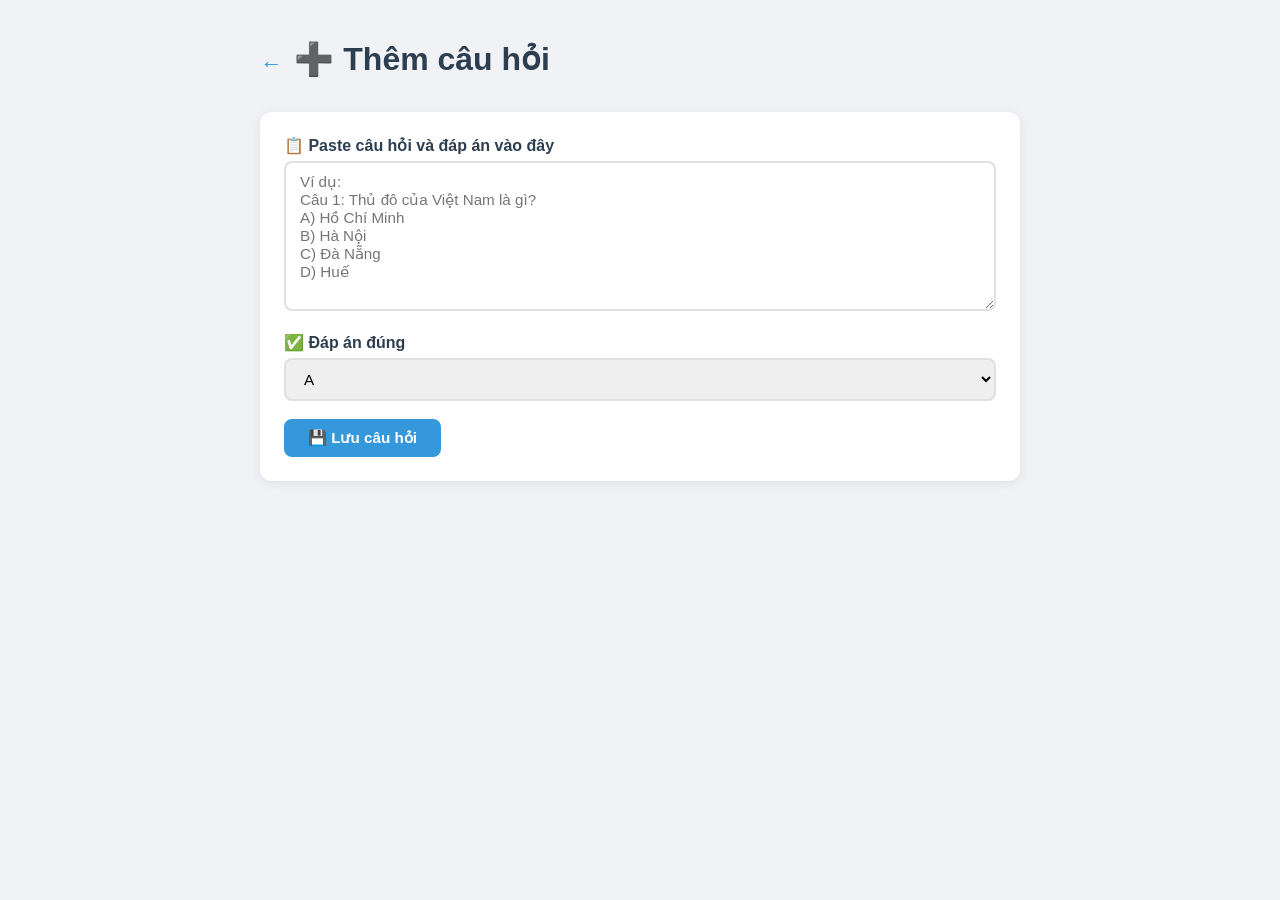
==== frontend/add-question.html @ f25af013 "first commit" ====
<!DOCTYPE html>
<html lang="vi">
<head>
    <meta charset="UTF-8">
    <meta name="viewport" content="width=device-width, initial-scale=1.0">
    <title>Quiz App - Thêm câu hỏi</title>
    <link rel="stylesheet" href="style.css">
</head>
<body>
    <div class="container">
        <div class="top-bar">
            <button class="back-btn" onclick="window.location.href='subject.html'">←</button>
            <h1>➕ Thêm câu hỏi</h1>
        </div>

        <div class="card">
            <div class="form-group">
                <label>📋 Paste câu hỏi và đáp án vào đây</label>
                <textarea id="rawText" placeholder="Ví dụ:
Câu 1: Thủ đô của Việt Nam là gì?
A) Hồ Chí Minh
B) Hà Nội
C) Đà Nẵng
D) Huế"></textarea>
            </div>

            <div class="form-group">
                <label>✅ Đáp án đúng</label>
                <select id="correctAnswer">
                    <option value="A">A</option>
                    <option value="B">B</option>
                    <option value="C">C</option>
                    <option value="D">D</option>
                </select>
            </div>

            <div class="btn-group">
                <button class="btn btn-primary" onclick="saveQuestion()">💾 Lưu câu hỏi</button>
            </div>
        </div>

        <!-- Hiện ra sau khi lưu thành công -->
        <div id="successBox" class="card" style="display:none; text-align:center">
            <p style="font-size:1.2rem; color:#27ae60; margin-bottom:16px">
                ✅ Đã lưu câu hỏi thành công!
            </p>
            <div class="btn-group" style="justify-content:center">
                <button class="btn btn-primary" onclick="addMore()">➕ Thêm câu tiếp</button>
                <button class="btn btn-success" onclick="window.location.href='subject.html'">
                    🔙 Quay về môn học
                </button>
            </div>
        </div>
    </div>

    <script>
        const API = 'http://localhost:8080/api';
        const subjectId = localStorage.getItem('subjectId');

        async function saveQuestion() {
            const rawText = document.getElementById('rawText').value.trim();
            const correctAnswer = document.getElementById('correctAnswer').value;

            if (!rawText) {
                alert('Vui lòng nhập câu hỏi!');
                return;
            }

            const res = await fetch(`${API}/questions`, {
                method: 'POST',
                headers: { 'Content-Type': 'application/json' },
                body: JSON.stringify({ subjectId, rawText, correctAnswer })
            });

            if (res.ok) {
                document.getElementById('rawText').value = '';
                document.getElementById('correctAnswer').value = 'A';
                document.getElementById('successBox').style.display = 'block';
                window.scrollTo(0, document.body.scrollHeight);
            } else {
                alert('Có lỗi xảy ra, vui lòng thử lại!');
            }
        }

        function addMore() {
            document.getElementById('successBox').style.display = 'none';
            document.getElementById('rawText').focus();
        }
    </script>
</body>
</html>
---- frontend/style.css ----
* {
    margin: 0;
    padding: 0;
    box-sizing: border-box;
}

body {
    font-family: 'Segoe UI', Tahoma, Geneva, Verdana, sans-serif;
    background: #f0f2f5;
    color: #333;
}

.container {
    max-width: 800px;
    margin: 40px auto;
    padding: 0 20px;
}

h1 {
    text-align: center;
    color: #2c3e50;
    margin-bottom: 10px;
    font-size: 2rem;
}

.subtitle {
    text-align: center;
    color: #7f8c8d;
    margin-bottom: 30px;
}

/* Card */
.card {
    background: white;
    border-radius: 12px;
    padding: 24px;
    box-shadow: 0 2px 12px rgba(0,0,0,0.08);
    margin-bottom: 20px;
}

/* Buttons */
.btn {
    display: inline-block;
    padding: 10px 24px;
    border: none;
    border-radius: 8px;
    cursor: pointer;
    font-size: 0.95rem;
    font-weight: 600;
    transition: all 0.2s;
    text-decoration: none;
}

.btn-primary {
    background: #3498db;
    color: white;
}

.btn-primary:hover {
    background: #2980b9;
    transform: translateY(-1px);
}

.btn-success {
    background: #2ecc71;
    color: white;
}

.btn-success:hover {
    background: #27ae60;
    transform: translateY(-1px);
}

.btn-warning {
    background: #f39c12;
    color: white;
}

.btn-warning:hover {
    background: #e67e22;
    transform: translateY(-1px);
}

.btn-danger {
    background: #e74c3c;
    color: white;
}

.btn-danger:hover {
    background: #c0392b;
    transform: translateY(-1px);
}

.btn-secondary {
    background: #95a5a6;
    color: white;
}

.btn-secondary:hover {
    background: #7f8c8d;
    transform: translateY(-1px);
}

/* Subject list */
.subject-list {
    display: grid;
    grid-template-columns: repeat(auto-fill, minmax(220px, 1fr));
    gap: 16px;
    margin-bottom: 24px;
}

.subject-card {
    background: white;
    border-radius: 12px;
    padding: 20px;
    box-shadow: 0 2px 12px rgba(0,0,0,0.08);
    cursor: pointer;
    transition: all 0.2s;
    text-align: center;
    border-left: 4px solid #3498db;
}

.subject-card:hover {
    transform: translateY(-3px);
    box-shadow: 0 6px 20px rgba(0,0,0,0.12);
}

.subject-card h3 {
    color: #2c3e50;
    font-size: 1.1rem;
}

/* Form */
.form-group {
    margin-bottom: 18px;
}

.form-group label {
    display: block;
    margin-bottom: 6px;
    font-weight: 600;
    color: #2c3e50;
}

.form-group input,
.form-group textarea,
.form-group select {
    width: 100%;
    padding: 10px 14px;
    border: 2px solid #e0e0e0;
    border-radius: 8px;
    font-size: 0.95rem;
    transition: border 0.2s;
    font-family: inherit;
}

.form-group input:focus,
.form-group textarea:focus,
.form-group select:focus {
    outline: none;
    border-color: #3498db;
}

.form-group textarea {
    resize: vertical;
    min-height: 150px;
}

/* Modal */
.modal-overlay {
    display: none;
    position: fixed;
    top: 0; left: 0;
    width: 100%; height: 100%;
    background: rgba(0,0,0,0.5);
    z-index: 100;
    justify-content: center;
    align-items: center;
}

.modal-overlay.active {
    display: flex;
}

.modal {
    background: white;
    border-radius: 12px;
    padding: 28px;
    width: 90%;
    max-width: 440px;
    box-shadow: 0 10px 40px rgba(0,0,0,0.2);
}

.modal h2 {
    margin-bottom: 18px;
    color: #2c3e50;
}

.modal .btn-group {
    display: flex;
    gap: 10px;
    margin-top: 16px;
}

/* Quiz */
.question-box {
    background: white;
    border-radius: 12px;
    padding: 28px;
    box-shadow: 0 2px 12px rgba(0,0,0,0.08);
    margin-bottom: 20px;
}

.question-text {
    font-size: 1.1rem;
    font-weight: 600;
    color: #2c3e50;
    margin-bottom: 20px;
    line-height: 1.6;
}

.options {
    display: flex;
    flex-direction: column;
    gap: 10px;
}

.option-btn {
    padding: 12px 18px;
    border: 2px solid #e0e0e0;
    border-radius: 8px;
    background: white;
    cursor: pointer;
    text-align: left;
    font-size: 0.95rem;
    transition: all 0.2s;
}

.option-btn:hover {
    border-color: #3498db;
    background: #ebf5fb;
}

.option-btn.correct {
    border-color: #2ecc71;
    background: #eafaf1;
    color: #27ae60;
    font-weight: 600;
}

.option-btn.wrong {
    border-color: #e74c3c;
    background: #fdedec;
    color: #c0392b;
}

.progress-bar {
    background: #e0e0e0;
    border-radius: 10px;
    height: 8px;
    margin-bottom: 20px;
}

.progress-fill {
    background: #3498db;
    height: 8px;
    border-radius: 10px;
    transition: width 0.3s;
}

.score-box {
    text-align: center;
    padding: 40px;
}

.score-box .score {
    font-size: 4rem;
    font-weight: 700;
    color: #3498db;
}

.score-box p {
    color: #7f8c8d;
    margin-top: 10px;
    font-size: 1.1rem;
}

.btn-group {
    display: flex;
    gap: 12px;
    flex-wrap: wrap;
}

.top-bar {
    display: flex;
    align-items: center;
    gap: 12px;
    margin-bottom: 24px;
}

.back-btn {
    background: none;
    border: none;
    font-size: 1.4rem;
    cursor: pointer;
    color: #3498db;
}

.empty-state {
    text-align: center;
    padding: 40px;
    color: #95a5a6;
}

.empty-state .icon {
    font-size: 3rem;
    margin-bottom: 10px;
}

.question-counter {
    color: #7f8c8d;
    font-size: 0.9rem;
    margin-bottom: 8px;
}
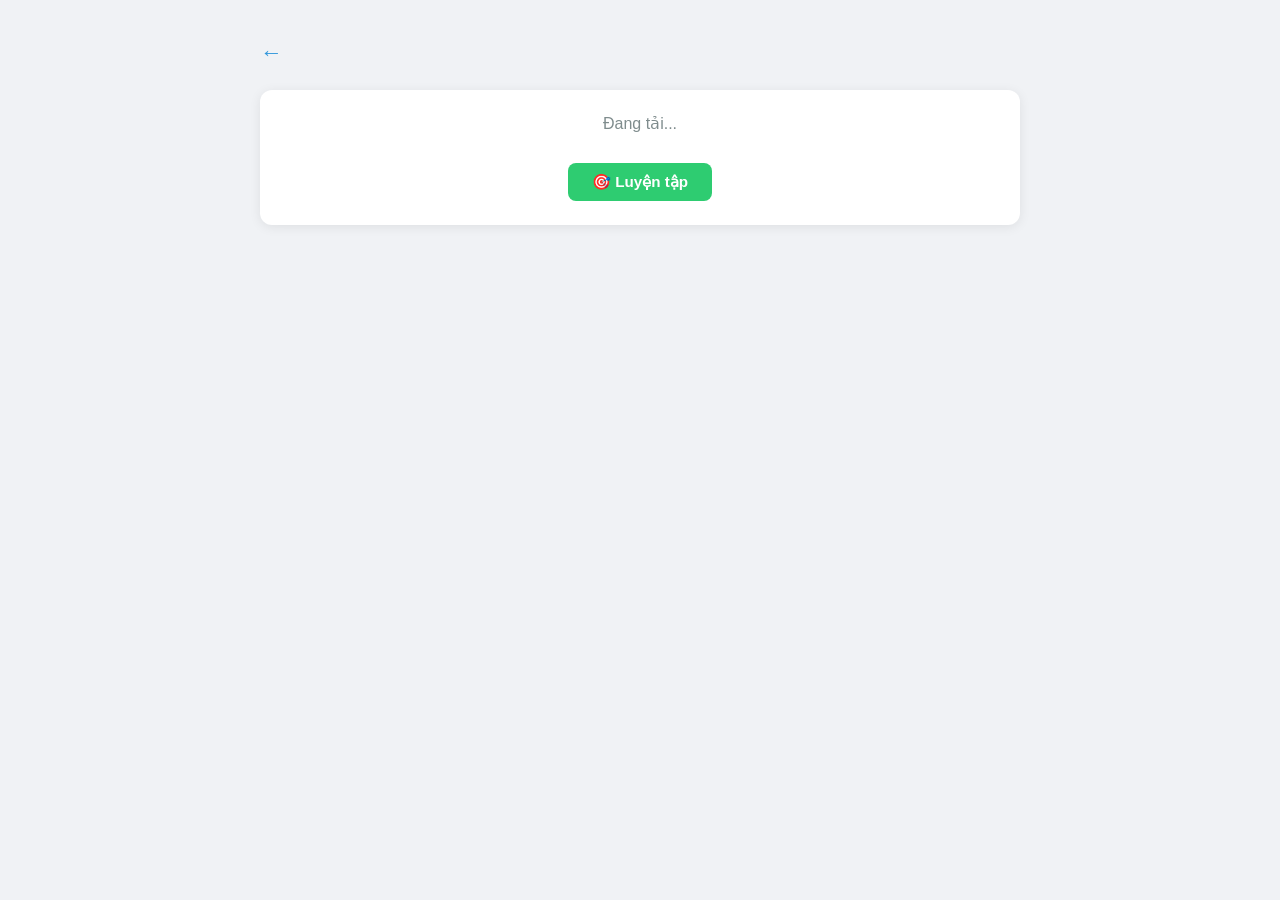
==== commit 9051cca0: "add role system" ====
--- a/frontend/add-question.html
+++ b/frontend/add-question.html
@@ -54,7 +54,15 @@
     </div>
 
     <script>
-        const API = 'http://localhost:8080/api';
+        // Chặn user thường
+const role = localStorage.getItem('quiz_role');
+if (role !== 'admin') {
+    alert('Bạn không có quyền truy cập trang này!');
+    window.location.href = 'subject.html';
+}
+        const API = window.location.hostname === 'localhost' 
+    ? 'http://localhost:8080/api' 
+    : 'https://quiz-app-7ch0.onrender.com/api';
         const subjectId = localStorage.getItem('subjectId');
 
         async function saveQuestion() {
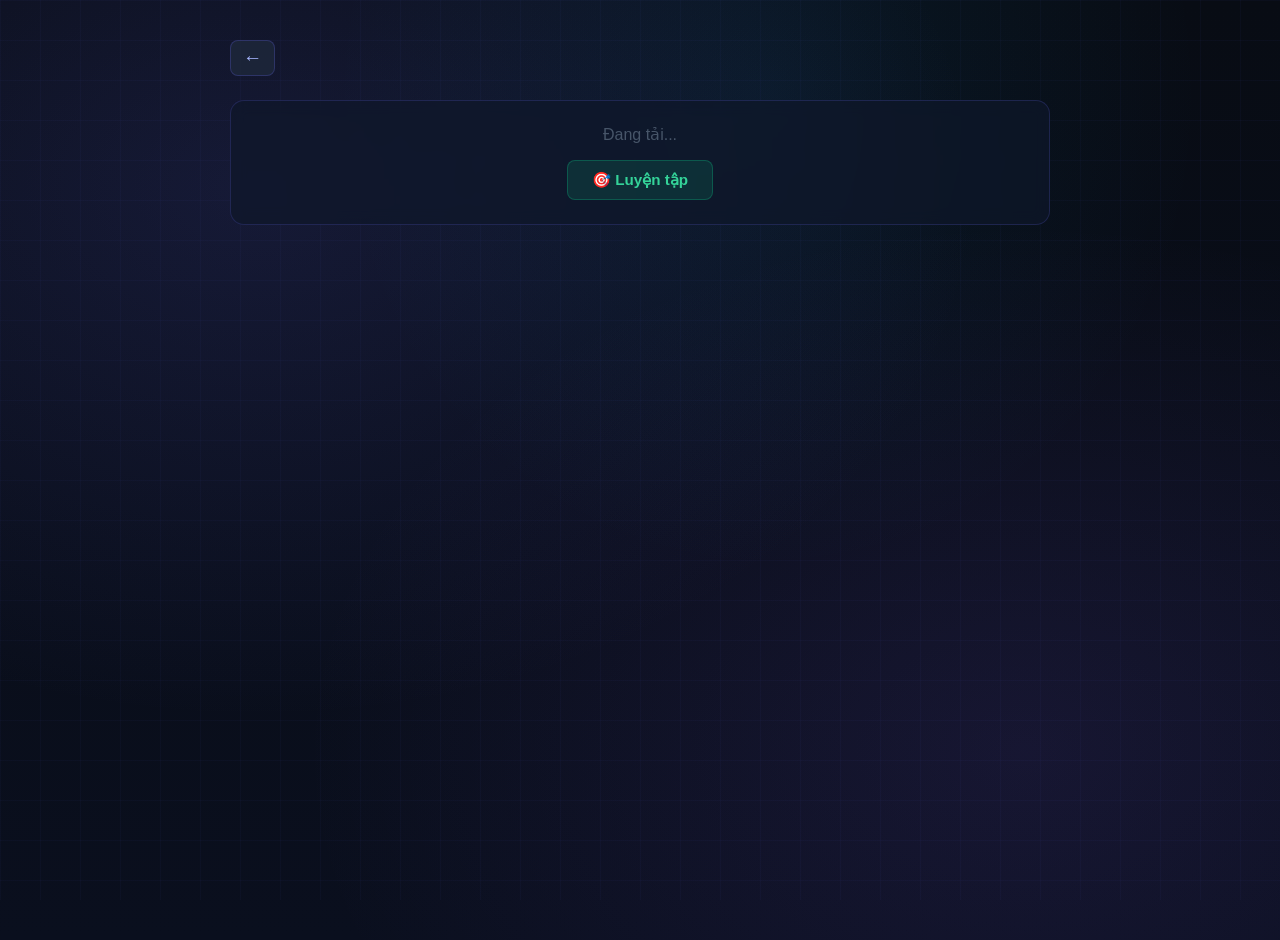
==== commit 45dedfe9: "Update UI to dark v3 theme" ====
--- a/frontend/add-question.html
+++ b/frontend/add-question.html
@@ -10,7 +10,7 @@
     <div class="container">
         <div class="top-bar">
             <button class="back-btn" onclick="window.location.href='subject.html'">←</button>
-            <h1>➕ Thêm câu hỏi</h1>
+            <h1 style="text-align:left; font-size:1.4rem; margin:0">➕ Thêm câu hỏi</h1>
         </div>
 
         <div class="card">
@@ -39,9 +39,8 @@
             </div>
         </div>
 
-        <!-- Hiện ra sau khi lưu thành công -->
         <div id="successBox" class="card" style="display:none; text-align:center">
-            <p style="font-size:1.2rem; color:#27ae60; margin-bottom:16px">
+            <p style="font-size:1.1rem; color:#34d399; margin-bottom:16px">
                 ✅ Đã lưu câu hỏi thành công!
             </p>
             <div class="btn-group" style="justify-content:center">
@@ -55,14 +54,15 @@
 
     <script>
         // Chặn user thường
-const role = localStorage.getItem('quiz_role');
-if (role !== 'admin') {
-    alert('Bạn không có quyền truy cập trang này!');
-    window.location.href = 'subject.html';
-}
-        const API = window.location.hostname === 'localhost' 
-    ? 'http://localhost:8080/api' 
-    : 'https://quiz-app-7ch0.onrender.com/api';
+        const role = localStorage.getItem('quiz_role');
+        if (role !== 'admin') {
+            alert('Bạn không có quyền truy cập trang này!');
+            window.location.href = 'subject.html';
+        }
+
+        const API = window.location.hostname === 'localhost'
+            ? 'http://localhost:8080/api'
+            : 'https://quiz-app-7ch0.onrender.com/api';
         const subjectId = localStorage.getItem('subjectId');
 
         async function saveQuestion() {
@@ -74,7 +74,7 @@
                 return;
             }
 
-            const res = await fetch(`${API}/questions`, {
+            const res = await fetch(API + '/questions', {
                 method: 'POST',
                 headers: { 'Content-Type': 'application/json' },
                 body: JSON.stringify({ subjectId, rawText, correctAnswer })
--- a/frontend/style.css
+++ b/frontend/style.css
@@ -6,35 +6,56 @@
 
 body {
     font-family: 'Segoe UI', Tahoma, Geneva, Verdana, sans-serif;
-    background: #f0f2f5;
-    color: #333;
+    color: #e2e8f0;
+    min-height: 100vh;
+    background-color: #080c14;
+    background-image:
+        radial-gradient(ellipse at 20% 20%, rgba(99,102,241,0.15) 0%, transparent 50%),
+        radial-gradient(ellipse at 80% 80%, rgba(139,92,246,0.1) 0%, transparent 50%),
+        radial-gradient(ellipse at 60% 10%, rgba(14,165,233,0.08) 0%, transparent 40%),
+        linear-gradient(180deg, #080c14 0%, #0a0f1e 100%);
+}
+
+body::before {
+    content: '';
+    position: fixed;
+    top: 0; left: 0; right: 0; bottom: 0;
+    pointer-events: none;
+    z-index: 0;
+    background-image:
+        linear-gradient(rgba(99,102,241,0.04) 1px, transparent 1px),
+        linear-gradient(90deg, rgba(99,102,241,0.04) 1px, transparent 1px);
+    background-size: 40px 40px;
 }
 
 .container {
-    max-width: 800px;
+    max-width: 860px;
     margin: 40px auto;
     padding: 0 20px;
+    position: relative;
+    z-index: 1;
 }
 
 h1 {
     text-align: center;
-    color: #2c3e50;
+    color: #f1f5f9;
     margin-bottom: 10px;
     font-size: 2rem;
 }
 
 .subtitle {
     text-align: center;
-    color: #7f8c8d;
+    color: #475569;
     margin-bottom: 30px;
 }
 
 /* Card */
 .card {
-    background: white;
-    border-radius: 12px;
+    background: rgba(15,23,42,0.7);
+    backdrop-filter: blur(8px);
+    border-radius: 14px;
     padding: 24px;
-    box-shadow: 0 2px 12px rgba(0,0,0,0.08);
+    border: 1px solid rgba(99,102,241,0.2);
     margin-bottom: 20px;
 }
 
@@ -52,115 +73,112 @@
 }
 
 .btn-primary {
-    background: #3498db;
+    background: #6366f1;
     color: white;
 }
-
 .btn-primary:hover {
-    background: #2980b9;
+    background: #4f46e5;
     transform: translateY(-1px);
 }
 
 .btn-success {
-    background: #2ecc71;
-    color: white;
-}
-
+    background: rgba(16,185,129,0.15);
+    color: #34d399;
+    border: 1px solid rgba(16,185,129,0.3);
+}
 .btn-success:hover {
-    background: #27ae60;
+    background: rgba(16,185,129,0.25);
     transform: translateY(-1px);
 }
 
 .btn-warning {
-    background: #f39c12;
-    color: white;
-}
-
+    background: rgba(245,158,11,0.1);
+    color: #fbbf24;
+    border: 1px solid rgba(245,158,11,0.25);
+}
 .btn-warning:hover {
-    background: #e67e22;
+    background: rgba(245,158,11,0.2);
     transform: translateY(-1px);
 }
 
 .btn-danger {
-    background: #e74c3c;
-    color: white;
-}
-
+    background: rgba(239,68,68,0.1);
+    color: #f87171;
+    border: 1px solid rgba(239,68,68,0.25);
+}
 .btn-danger:hover {
-    background: #c0392b;
+    background: rgba(239,68,68,0.2);
     transform: translateY(-1px);
 }
 
 .btn-secondary {
-    background: #95a5a6;
-    color: white;
-}
-
+    background: rgba(100,116,139,0.15);
+    color: #94a3b8;
+    border: 1px solid rgba(100,116,139,0.25);
+}
 .btn-secondary:hover {
-    background: #7f8c8d;
+    background: rgba(100,116,139,0.25);
     transform: translateY(-1px);
 }
 
 /* Subject list */
 .subject-list {
     display: grid;
-    grid-template-columns: repeat(auto-fill, minmax(220px, 1fr));
-    gap: 16px;
+    grid-template-columns: repeat(auto-fill, minmax(200px, 1fr));
+    gap: 14px;
     margin-bottom: 24px;
 }
 
 .subject-card {
-    background: white;
-    border-radius: 12px;
+    background: rgba(15,23,42,0.7);
+    backdrop-filter: blur(8px);
+    border-radius: 14px;
     padding: 20px;
-    box-shadow: 0 2px 12px rgba(0,0,0,0.08);
     cursor: pointer;
     transition: all 0.2s;
     text-align: center;
-    border-left: 4px solid #3498db;
-}
-
+    border: 1px solid rgba(99,102,241,0.25);
+    position: relative;
+    overflow: hidden;
+}
 .subject-card:hover {
     transform: translateY(-3px);
-    box-shadow: 0 6px 20px rgba(0,0,0,0.12);
-}
-
+    border-color: rgba(99,102,241,0.6);
+}
 .subject-card h3 {
-    color: #2c3e50;
-    font-size: 1.1rem;
+    color: #f1f5f9;
+    font-size: 1rem;
 }
 
 /* Form */
 .form-group {
     margin-bottom: 18px;
 }
-
 .form-group label {
     display: block;
     margin-bottom: 6px;
     font-weight: 600;
-    color: #2c3e50;
-}
-
+    color: #94a3b8;
+}
 .form-group input,
 .form-group textarea,
 .form-group select {
     width: 100%;
     padding: 10px 14px;
-    border: 2px solid #e0e0e0;
+    border: 1px solid rgba(99,102,241,0.25);
     border-radius: 8px;
     font-size: 0.95rem;
     transition: border 0.2s;
     font-family: inherit;
-}
-
+    background: rgba(15,23,42,0.8);
+    color: #e2e8f0;
+}
 .form-group input:focus,
 .form-group textarea:focus,
 .form-group select:focus {
     outline: none;
-    border-color: #3498db;
-}
-
+    border-color: #6366f1;
+}
 .form-group textarea {
     resize: vertical;
     min-height: 150px;
@@ -172,30 +190,26 @@
     position: fixed;
     top: 0; left: 0;
     width: 100%; height: 100%;
-    background: rgba(0,0,0,0.5);
+    background: rgba(0,0,0,0.7);
     z-index: 100;
     justify-content: center;
     align-items: center;
-}
-
-.modal-overlay.active {
-    display: flex;
-}
-
+    backdrop-filter: blur(4px);
+}
+.modal-overlay.active { display: flex; }
 .modal {
-    background: white;
-    border-radius: 12px;
+    background: #0f172a;
+    border: 1px solid rgba(99,102,241,0.3);
+    border-radius: 14px;
     padding: 28px;
     width: 90%;
     max-width: 440px;
-    box-shadow: 0 10px 40px rgba(0,0,0,0.2);
-}
-
+    box-shadow: 0 20px 60px rgba(0,0,0,0.5);
+}
 .modal h2 {
     margin-bottom: 18px;
-    color: #2c3e50;
-}
-
+    color: #f1f5f9;
+}
 .modal .btn-group {
     display: flex;
     gap: 10px;
@@ -204,19 +218,20 @@
 
 /* Quiz */
 .question-box {
-    background: white;
-    border-radius: 12px;
+    background: rgba(15,23,42,0.7);
+    backdrop-filter: blur(8px);
+    border-radius: 14px;
     padding: 28px;
-    box-shadow: 0 2px 12px rgba(0,0,0,0.08);
+    border: 1px solid rgba(99,102,241,0.2);
     margin-bottom: 20px;
 }
 
 .question-text {
-    font-size: 1.1rem;
-    font-weight: 600;
-    color: #2c3e50;
+    font-size: 1.05rem;
+    font-weight: 500;
+    color: #cbd5e1;
     margin-bottom: 20px;
-    line-height: 1.6;
+    line-height: 1.7;
 }
 
 .options {
@@ -227,43 +242,41 @@
 
 .option-btn {
     padding: 12px 18px;
-    border: 2px solid #e0e0e0;
+    border: 1px solid #1e293b;
     border-radius: 8px;
-    background: white;
+    background: rgba(30,41,59,0.6);
     cursor: pointer;
     text-align: left;
     font-size: 0.95rem;
+    color: #94a3b8;
     transition: all 0.2s;
 }
-
 .option-btn:hover {
-    border-color: #3498db;
-    background: #ebf5fb;
-}
-
+    border-color: rgba(99,102,241,0.5);
+    color: #a5b4fc;
+    background: rgba(99,102,241,0.08);
+}
 .option-btn.correct {
-    border-color: #2ecc71;
-    background: #eafaf1;
-    color: #27ae60;
+    border-color: rgba(16,185,129,0.5);
+    background: rgba(16,185,129,0.08);
+    color: #34d399;
     font-weight: 600;
 }
-
 .option-btn.wrong {
-    border-color: #e74c3c;
-    background: #fdedec;
-    color: #c0392b;
+    border-color: rgba(239,68,68,0.5);
+    background: rgba(239,68,68,0.08);
+    color: #f87171;
 }
 
 .progress-bar {
-    background: #e0e0e0;
+    background: rgba(30,41,59,0.8);
     border-radius: 10px;
-    height: 8px;
+    height: 6px;
     margin-bottom: 20px;
 }
-
 .progress-fill {
-    background: #3498db;
-    height: 8px;
+    background: #6366f1;
+    height: 6px;
     border-radius: 10px;
     transition: width 0.3s;
 }
@@ -272,15 +285,13 @@
     text-align: center;
     padding: 40px;
 }
-
 .score-box .score {
     font-size: 4rem;
     font-weight: 700;
-    color: #3498db;
-}
-
+    color: #6366f1;
+}
 .score-box p {
-    color: #7f8c8d;
+    color: #64748b;
     margin-top: 10px;
     font-size: 1.1rem;
 }
@@ -299,26 +310,31 @@
 }
 
 .back-btn {
-    background: none;
-    border: none;
-    font-size: 1.4rem;
+    background: rgba(30,41,59,0.8);
+    border: 1px solid rgba(99,102,241,0.25);
+    font-size: 1.2rem;
     cursor: pointer;
-    color: #3498db;
+    color: #a5b4fc;
+    border-radius: 8px;
+    padding: 6px 12px;
+    transition: all 0.2s;
+}
+.back-btn:hover {
+    background: rgba(99,102,241,0.15);
 }
 
 .empty-state {
     text-align: center;
     padding: 40px;
-    color: #95a5a6;
-}
-
+    color: #475569;
+}
 .empty-state .icon {
     font-size: 3rem;
     margin-bottom: 10px;
 }
 
 .question-counter {
-    color: #7f8c8d;
+    color: #475569;
     font-size: 0.9rem;
     margin-bottom: 8px;
 }
